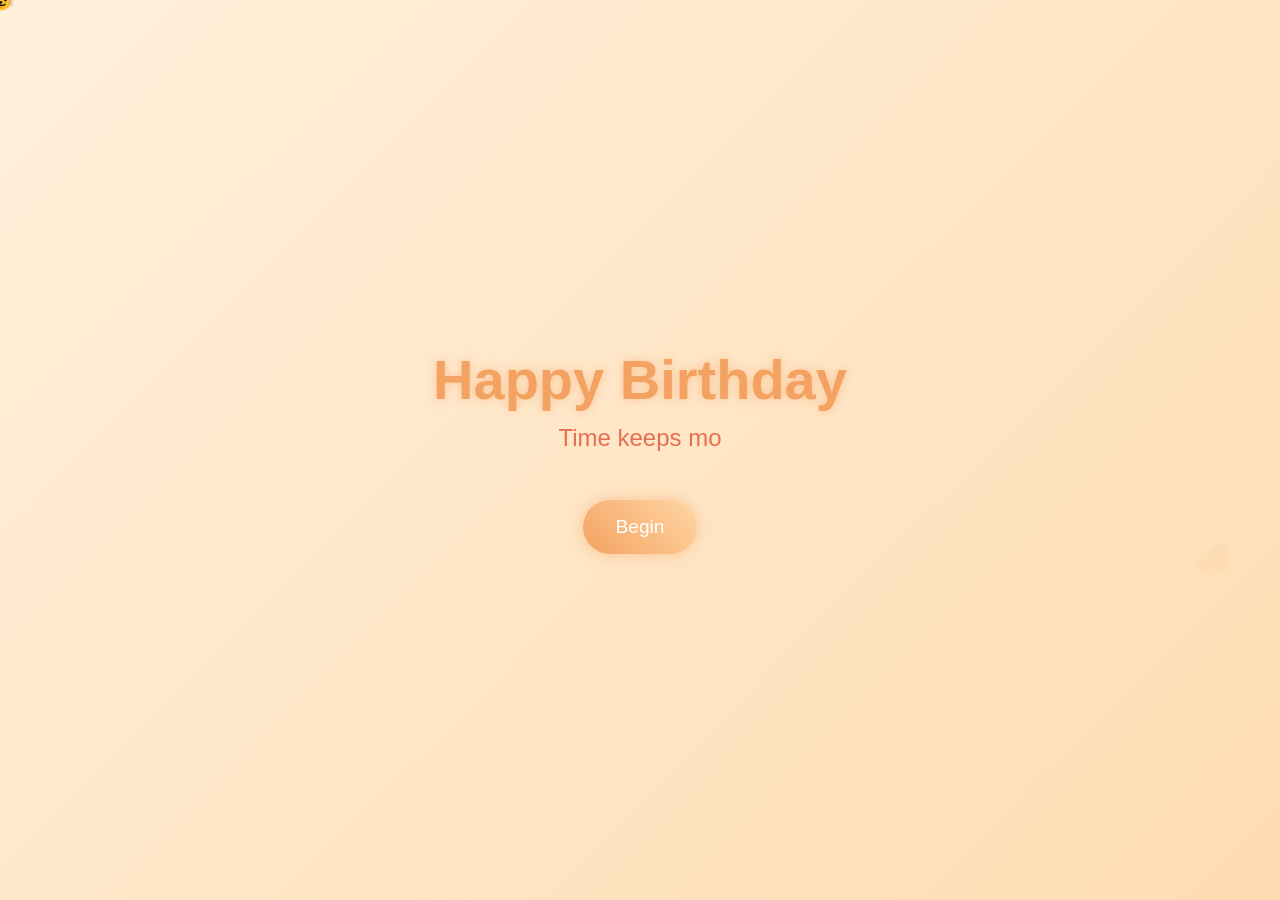
==== index.html @ 2e7ad074 "clean structure" ====
<!doctype html>
<html lang="en">
  <head>
    <meta charset="UTF-8" />
    <meta name="viewport" content="width=device-width, initial-scale=1.0" />
    <title>Happy Birthday</title>
    <script src="https://cdnjs.cloudflare.com/ajax/libs/gsap/3.12.2/gsap.min.js"></script>
    <link rel="stylesheet" href="css/index.css" />
  </head>
  <body>
    <div class="custom-cursor">😼</div>

    <div class="container">
      <h1>Happy Birthday</h1>
      <div class="greeting"></div>
      <button class="cta-button">Begin</button>
    </div>

    <script src="js/index.js"></script>
  </body>
</html>
---- css/index.css ----
* {
    margin: 0;
    padding: 0;
    box-sizing: border-box;
    cursor: none; /* sembunyikan cursor default */
}

body {
    min-height: 100vh;
    display: flex;
    flex-direction: column;
    align-items: center;
    justify-content: center;
    background: linear-gradient(-45deg, #fff3e6, #ffe5d0, #ffd6a5, #fff0db);
    background-size: 400% 400%;
    animation: gradientBG 15s ease infinite;
    font-family: 'Arial Rounded MT Bold', Arial, sans-serif;
    overflow: hidden;
    position: relative;
}

.custom-cursor {
    position: fixed;
    top: 0;
    left: 0;
    font-size: 22px;
    pointer-events: none; /* penting supaya klik/tombol tetap bisa diakses */
    z-index: 9999;
    transform: translate(-50%, -50%);
    will-change: transform;
}

.container {
    text-align: center;
    z-index: 1;
}

h1 {
    font-size: 3.5rem;
    color: #f4a261;
    text-shadow: 0 0 10px rgba(244, 162, 97, 0.5);
    margin-bottom: 2rem;
    opacity: 0;
}

.greeting {
    font-size: 1.5rem;
    color: #e76f51; /* soft deeper orange */
    margin-bottom: 3rem;
    min-height: 2em;
}

.cta-button {
    padding: 1rem 2rem;
    font-size: 1.2rem;
    background: linear-gradient(45deg, #f4a261, #ffd6a5);
    border: none;
    border-radius: 50px;
    color: white;
    box-shadow: 0 0 15px rgba(244, 162, 97, 0.5);
    transition: transform 0.3s, box-shadow 0.3s;
    opacity: 0;
    pointer-events: auto; /* pastikan tombol tetap bisa di-klik */
}

.cta-button:hover {
    transform: scale(1.1);
    box-shadow: 0 0 25px rgba(244, 162, 97, 0.7);
}

.floating {
    position: absolute;
    pointer-events: none;
    opacity: 0;
}

@keyframes gradientBG {
    0% { background-position: 0% 50%; }
    50% { background-position: 100% 50%; }
    100% { background-position: 0% 50%; }
}

@media (max-width: 768px) {
    h1 { font-size: 2rem; }
    .greeting { font-size: 1.2rem; }
    .cta-button { font-size: 1rem; }
}
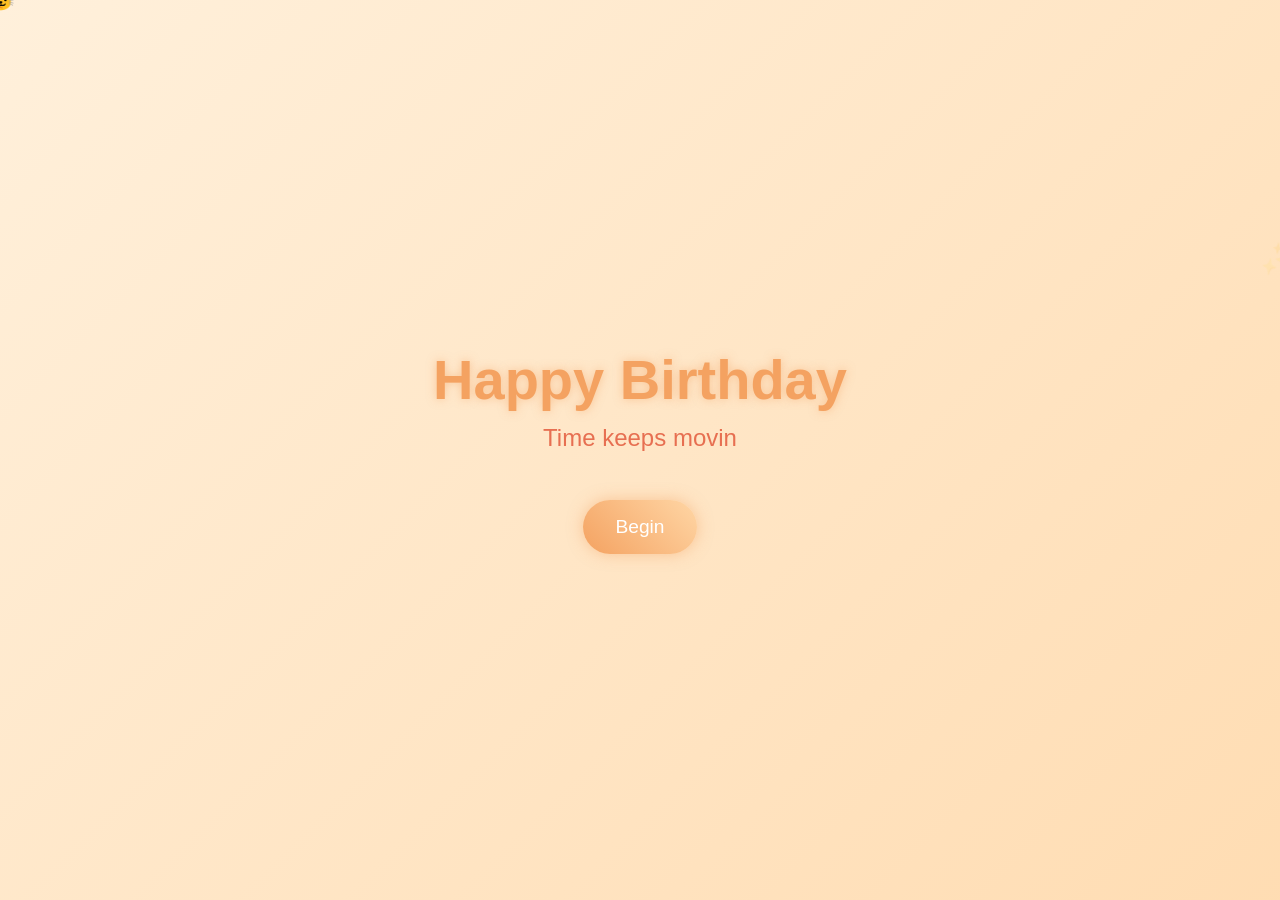
==== commit 70c13f53: "new file:   assets/audio/2112.mp3 	new file:   assets/audio/no other heart.mp3 	modified:   cause.ht" ====
--- a/index.html
+++ b/index.html
@@ -15,7 +15,10 @@
       <div class="greeting"></div>
       <button class="cta-button">Begin</button>
     </div>
-
+    <audio id="bg-music" preload="auto">
+      <source src="assets/audio/no other heart.mp3" type="audio/mpeg" />
+    </audio>
     <script src="js/index.js"></script>
+    <script src="js/music.js"></script>
   </body>
 </html>
--- a/css/index.css
+++ b/css/index.css
@@ -1,11 +1,10 @@
 * {
-    margin: 0;
-    padding: 0;
-    box-sizing: border-box;
-    cursor: none; /* sembunyikan cursor default */
-}
+  margin: 0;
+  padding: 0;
+  box-sizing: border-box;
+  cursor: none;
 
-body {
+  body {
     min-height: 100vh;
     display: flex;
     flex-direction: column;
@@ -17,40 +16,40 @@
     font-family: 'Arial Rounded MT Bold', Arial, sans-serif;
     overflow: hidden;
     position: relative;
-}
+  }
 
-.custom-cursor {
+  .custom-cursor {
     position: fixed;
     top: 0;
     left: 0;
     font-size: 22px;
-    pointer-events: none; /* penting supaya klik/tombol tetap bisa diakses */
+    pointer-events: none;
     z-index: 9999;
     transform: translate(-50%, -50%);
     will-change: transform;
-}
+  }
 
-.container {
+  .container {
     text-align: center;
     z-index: 1;
-}
+  }
 
-h1 {
+  h1 {
     font-size: 3.5rem;
     color: #f4a261;
     text-shadow: 0 0 10px rgba(244, 162, 97, 0.5);
     margin-bottom: 2rem;
     opacity: 0;
-}
+  }
 
-.greeting {
+  .greeting {
     font-size: 1.5rem;
-    color: #e76f51; /* soft deeper orange */
+    color: #e76f51;
     margin-bottom: 3rem;
     min-height: 2em;
-}
+  }
 
-.cta-button {
+  .cta-button {
     padding: 1rem 2rem;
     font-size: 1.2rem;
     background: linear-gradient(45deg, #f4a261, #ffd6a5);
@@ -58,30 +57,45 @@
     border-radius: 50px;
     color: white;
     box-shadow: 0 0 15px rgba(244, 162, 97, 0.5);
-    transition: transform 0.3s, box-shadow 0.3s;
+    transition:
+      transform 0.3s,
+      box-shadow 0.3s;
     opacity: 0;
-    pointer-events: auto; /* pastikan tombol tetap bisa di-klik */
-}
+    pointer-events: auto;
+  }
 
-.cta-button:hover {
+  .cta-button:hover {
     transform: scale(1.1);
     box-shadow: 0 0 25px rgba(244, 162, 97, 0.7);
-}
+  }
 
-.floating {
+  .floating {
     position: absolute;
     pointer-events: none;
     opacity: 0;
+  }
+
+  @keyframes gradientBG {
+    0% {
+      background-position: 0% 50%;
+    }
+    50% {
+      background-position: 100% 50%;
+    }
+    100% {
+      background-position: 0% 50%;
+    }
+  }
+
+  @media (max-width: 768px) {
+    h1 {
+      font-size: 2rem;
+    }
+    .greeting {
+      font-size: 1.2rem;
+    }
+    .cta-button {
+      font-size: 1rem;
+    }
+  }
 }
-
-@keyframes gradientBG {
-    0% { background-position: 0% 50%; }
-    50% { background-position: 100% 50%; }
-    100% { background-position: 0% 50%; }
-}
-
-@media (max-width: 768px) {
-    h1 { font-size: 2rem; }
-    .greeting { font-size: 1.2rem; }
-    .cta-button { font-size: 1rem; }
-}
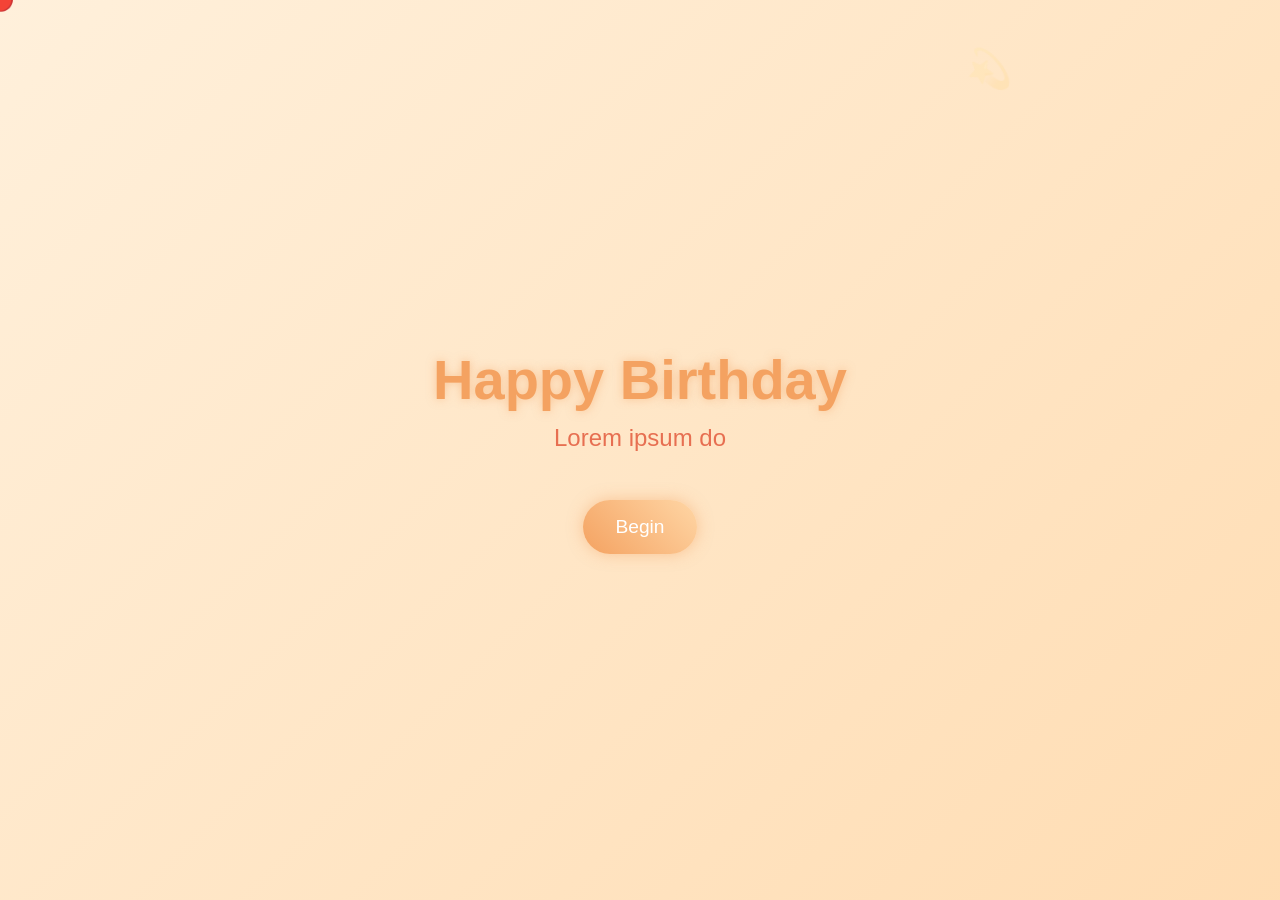
==== commit 0cbbd6df: "modified:   assets/img/seb.png 	modified:   assets/img/takaki.png 	modified:   cause.html 	modified:" ====
--- a/index.html
+++ b/index.html
@@ -8,7 +8,7 @@
     <link rel="stylesheet" href="css/index.css" />
   </head>
   <body>
-    <div class="custom-cursor">😼</div>
+    <div class="custom-cursor">🔴</div>
 
     <div class="container">
       <h1>Happy Birthday</h1>
